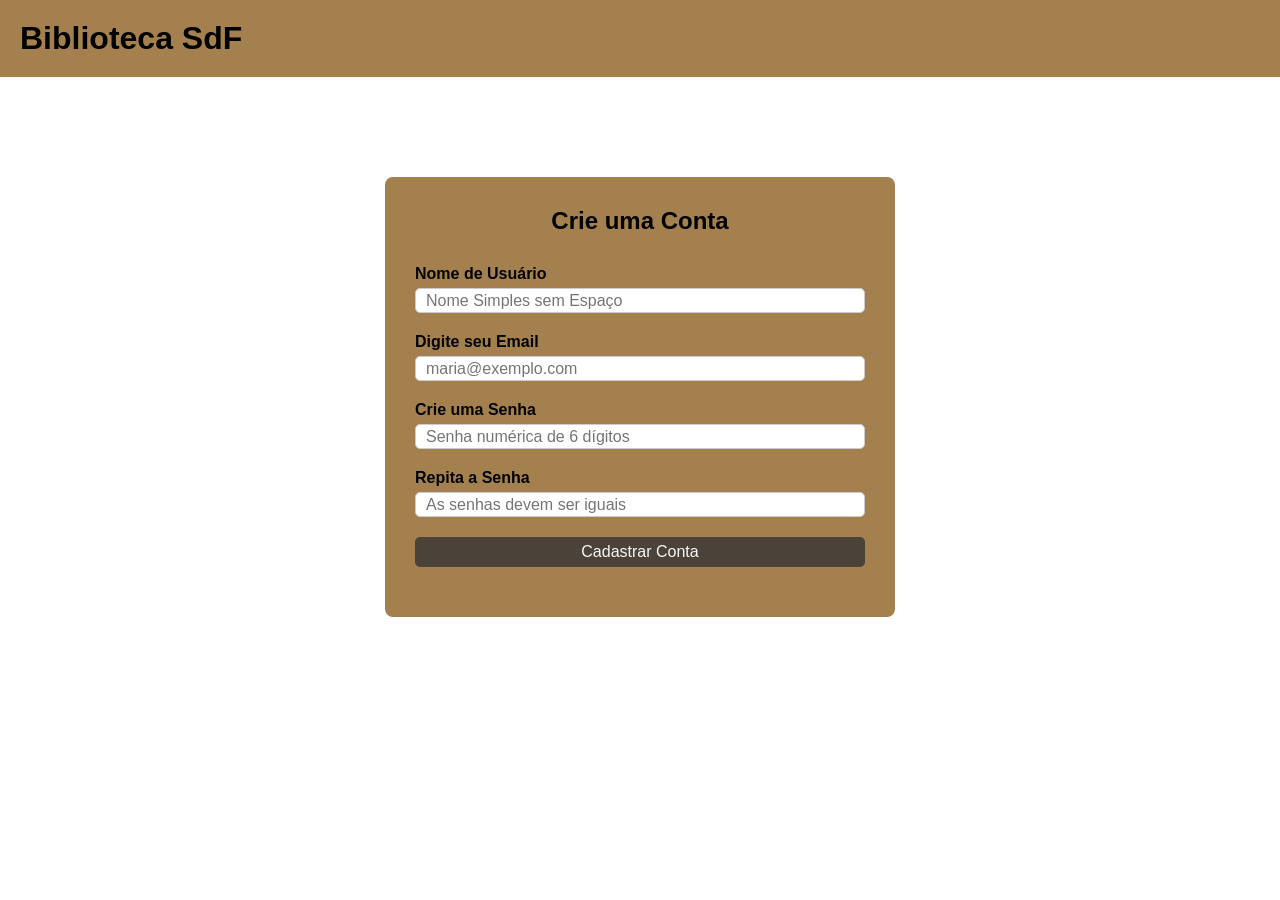
==== cadastro.html @ 51b6b4fc "Add files via upload" ====
<!DOCTYPE html>
<html lang="pt-br">
<head>
    <meta charset="UTF-8">
    <meta name="viewport" content="width=device-width, initial-scale=1.0">
    <link rel="stylesheet" href="./styles.css">
    <title>Cadastrar Usuário</title>
</head>
<body>
    <header>
        <h1>Biblioteca SdF</h1>
    </header>
    <main>
        <form class="cadastrar-usuario" novalidate>

            <h2>Crie uma Conta</h2>

            <div class="card-usuario">
                <label for="nome-usuario">Nome de Usuário</label>
                <input type="text" id="nome-usuario" required placeholder="Nome Simples sem Espaço">
            </div>

            <div class="card-usuario">
                <label for="email-usuario">Digite seu Email</label>
                <input type="email" id="email-usuario" required placeholder="maria@exemplo.com">
            </div>

            <div class="card-usuario">
                <label for="senha-usuario">Crie uma Senha</label>
                <input type="password" maxlength="6" id="senha-usuario" required placeholder="Senha numérica de 6 dígitos">
            </div>

            <div class="card-usuario">
                <label for="repete-senha">Repita a Senha</label>
                <input type="password" id="repete-senha" maxlength="6" placeholder="As senhas devem ser iguais" required>
            </div>

            <a href="./login.html"><button type="submit" class="btn-conta">Cadastrar Conta</button></a>
            <small class="mensagem"></small>
        </form>

    </main>

</body>
<script src="./script.js"></script>
</html>
---- styles.css ----
* {
    margin: 0;
    padding: 0;
    box-sizing: border-box;
    font-family: Arial, Helvetica, sans-serif;
}

#loginForm{
    max-width: 400px;
    margin: 100px auto;
    padding: 30px;
    background-color: rgb(165, 128, 79);
    border-radius: 8px;
    gap : 20px;
    display: flex;
    flex-direction: column;
}

.btns-container{
    display: flex;
    justify-content: space-around;
}

#loginForm h2 {
    text-align: center;
    margin-bottom: 30px;
    font-weight: bold;
}

#loginForm input {
    width: 100%;
    height: 25px;
    border-radius: 5px;
    padding: 10px;
    border: 1px solid #ccc;
    font-size: 16px;
}

#loginForm label {
    margin-bottom: 5px;
    font-weight: bold;
}

#btn-login {
    width: 170px;
    height: 30px;
    background-color: rgb(75, 67, 58);
    color: whitesmoke;
    border: none;
    border-radius: 5px;
    font-size: 16px;
    cursor: pointer;
}

#btn-login:hover {
    background-color: rgb(60, 50, 40);
}

#btn-conectar{
    width: 170px;
    height: 30px;
    background-color: transparent;
    color: black;
    border: none;
    border-radius: 5px;
    font-size: 16px;
    cursor: pointer;
}

#btn-conectar:hover {
    background-color: rgb(170, 127, 71);
    color: whitesmoke;
}

.cartao{
    background-color: bisque;
    color: black;

}

.cartao-escuro {
    background-color: rgb(75, 67, 58);
    color: whitesmoke;
}

header {
    display: flex;
    justify-content: space-between;
    margin-bottom: 20px;
    background-color: rgb(165, 128, 79);
    padding: 20px;
    position: relative;
    z-index: 0;
}
header li {
    font-weight: bold;
}

#cabecalho {
    display: flex;
    list-style: none;
    align-items: center;
    gap: 50px;
    margin-right: 20px;
}

#input-busca {
    width: 400px;
    height: 30px;
    border-radius: 20px;
    padding: 10px;
}

.escondido {
    visibility: hidden;
    opacity: 0;
    height: 0;
}

.visivel {
    visibility: visible;
    opacity: 1;
    height: auto;
}

#svg-busca {
    background-color: black;
    mask-image: url(./svg/busca.svg);
    -webkit-mask-image: url(./svg/busca.svg);
    mask-size: contain;
    -webkit-mask-size: contain;
    mask-repeat: no-repeat;
    -webkit-mask-repeat: no-repeat;
    width: 30px;
    height: 30px;
    cursor: pointer;
}

.grupo-livro {
    display: flex;
    flex-direction: column;
    align-items: center;
    gap: 20px;
}

#cadastro-livro{
    position: absolute;
    z-index: 1;
    padding: 10px;
    max-width: 200px;
    border-radius: 5px;
    background-color: rgb(168, 143, 111);
    margin-top: 40px;
}

#adicionar-livro, #gerenciar-conta, #emprestimos{
    cursor: pointer;
}

.card-livro {
    margin-bottom: 10px;
    display: flex;
    flex-direction: column;
    align-items: center;
}

.card-livro input{
    border-radius: 5px;
    padding: 1px;
}

#btn-add-livro{
    width: 100%;
    height: 25px;
    border-radius: 5px;
}

#capa-do-livro {
    display: none;
}

#label-capa {
    cursor: pointer;
}

.grupo-usuario {
    display: flex;
    flex-direction: column;
    align-items: center;
    gap: 20px;
}

#h2-lista {
    margin: 50px 30px;
    font-weight: bold;
}

.cadastrar-usuario {
    width: 510px;
    margin: 100px auto;
    align-self: center;
    background-color: rgb(165, 128, 79);
    padding: 30px;
    gap: 30px;
    border-radius: 8px;
    overflow: hidden;
}

.card-usuario {
    margin-bottom: 20px;
    display: flex;
    flex-direction: column;
}

.cadastrar-usuario h2 {
    text-align: center;
    margin-bottom: 30px;
    font-weight: bold;
}

.cadastrar-usuario input {
    width: 100%;
    height: 25px;
    border-radius: 5px;
    padding: 10px;
    padding: 10px;
    border: 1px solid #ccc;
    font-size: 16px;
}

.cadastrar-usuario label {
    margin-bottom: 5px;
    font-weight: bold;
}

.btn-conta {
    width: 100%;
    height: 30px;
    background-color: rgb(75, 67, 58);
    color: whitesmoke;
    border: none;
    border-radius: 5px;
    font-size: 16px;
    cursor: pointer;
}

.mensagem {
    margin-top: 8px;
    min-height: 12px;
    font-weight: bold;
    display: block;
    text-align: center;
}

.mensagem.sucesso {
    color: green;
}

.mensagem.erro {
    color: red;
}

.lista-livros {
    display: grid;
    grid-template-columns: repeat(4, 1fr);
    gap: 20px;
    margin-left: 20px;
    list-style: none;
}

.lista-livros li {
    background-color: rgb(158, 126, 83);
    padding: 10px;
    border-radius: 5px;
    display: flex;
    flex-direction: column;
    align-items: center;
    gap: 10px;
    width: 250px;
}
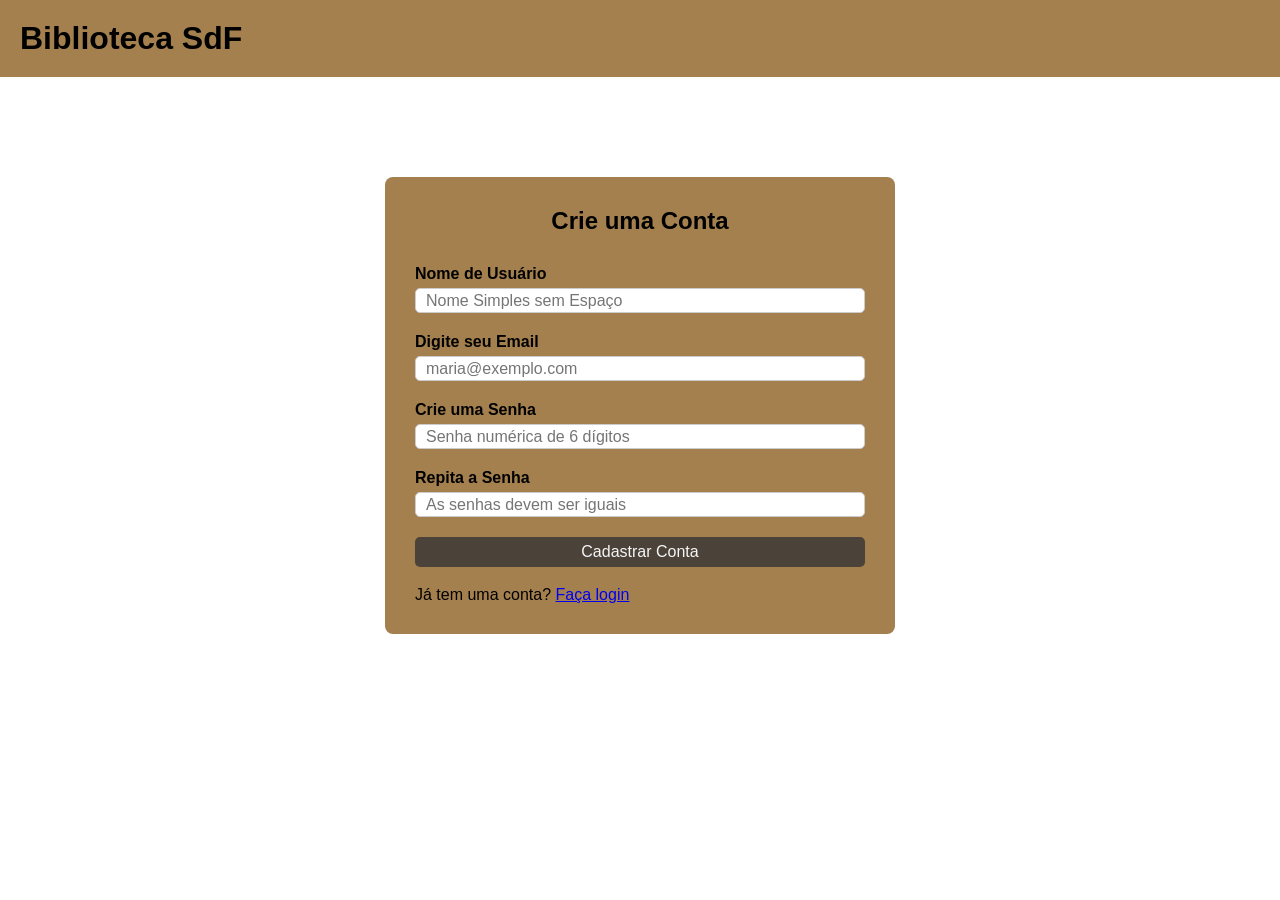
==== commit a4c370c4: "Add files via upload" ====
--- a/cadastro.html
+++ b/cadastro.html
@@ -1,46 +1,68 @@
-<!DOCTYPE html>
+<!doctype html>
 <html lang="pt-br">
-<head>
-    <meta charset="UTF-8">
-    <meta name="viewport" content="width=device-width, initial-scale=1.0">
-    <link rel="stylesheet" href="./styles.css">
+  <head>
+    <meta charset="UTF-8" />
+    <meta name="viewport" content="width=device-width, initial-scale=1.0" />
+    <link rel="stylesheet" href="./styles.css" />
     <title>Cadastrar Usuário</title>
-</head>
-<body>
+  </head>
+  <body>
     <header>
-        <h1>Biblioteca SdF</h1>
+      <h1>Biblioteca SdF</h1>
     </header>
     <main>
-        <form class="cadastrar-usuario" novalidate>
+      <form class="cadastrar-usuario" novalidate>
+        <h2>Crie uma Conta</h2>
 
-            <h2>Crie uma Conta</h2>
+        <div class="card-usuario">
+          <label for="nome-usuario">Nome de Usuário</label>
+          <input
+            type="text"
+            id="nome-usuario"
+            required
+            placeholder="Nome Simples sem Espaço"
+          />
+        </div>
 
-            <div class="card-usuario">
-                <label for="nome-usuario">Nome de Usuário</label>
-                <input type="text" id="nome-usuario" required placeholder="Nome Simples sem Espaço">
-            </div>
+        <div class="card-usuario">
+          <label for="email-usuario">Digite seu Email</label>
+          <input
+            type="email"
+            id="email-usuario"
+            required
+            placeholder="maria@exemplo.com"
+          />
+        </div>
 
-            <div class="card-usuario">
-                <label for="email-usuario">Digite seu Email</label>
-                <input type="email" id="email-usuario" required placeholder="maria@exemplo.com">
-            </div>
+        <div class="card-usuario">
+          <label for="senha-usuario">Crie uma Senha</label>
+          <input
+            type="password"
+            maxlength="6"
+            id="senha-usuario"
+            required
+            placeholder="Senha numérica de 6 dígitos"
+          />
+        </div>
 
-            <div class="card-usuario">
-                <label for="senha-usuario">Crie uma Senha</label>
-                <input type="password" maxlength="6" id="senha-usuario" required placeholder="Senha numérica de 6 dígitos">
-            </div>
+        <div class="card-usuario">
+          <label for="repete-senha">Repita a Senha</label>
+          <input
+            type="password"
+            id="repete-senha"
+            maxlength="6"
+            placeholder="As senhas devem ser iguais"
+            required
+          />
+        </div>
 
-            <div class="card-usuario">
-                <label for="repete-senha">Repita a Senha</label>
-                <input type="password" id="repete-senha" maxlength="6" placeholder="As senhas devem ser iguais" required>
-            </div>
-
-            <a href="./login.html"><button type="submit" class="btn-conta">Cadastrar Conta</button></a>
-            <small class="mensagem"></small>
-        </form>
-
+        <a href="login.html"
+          ><button type="submit" class="btn-conta">Cadastrar Conta</button></a
+        >
+        <small class="mensagem"></small>
+        <p>Já tem uma conta? <a href="login.html">Faça login</a></p>
+      </form>
     </main>
-
-</body>
-<script src="./script.js"></script>
-</html>+  </body>
+  <script src="./script.js"></script>
+</html>
--- a/styles.css
+++ b/styles.css
@@ -5,8 +5,9 @@
     font-family: Arial, Helvetica, sans-serif;
 }
 
-#loginForm{
+#login-form{
     max-width: 400px;
+    height: 370px;
     margin: 100px auto;
     padding: 30px;
     background-color: rgb(165, 128, 79);
@@ -21,13 +22,13 @@
     justify-content: space-around;
 }
 
-#loginForm h2 {
+#login-form h2 {
     text-align: center;
     margin-bottom: 30px;
     font-weight: bold;
 }
 
-#loginForm input {
+#login-form input {
     width: 100%;
     height: 25px;
     border-radius: 5px;
@@ -36,7 +37,7 @@
     font-size: 16px;
 }
 
-#loginForm label {
+#login-form label {
     margin-bottom: 5px;
     font-weight: bold;
 }
@@ -136,14 +137,14 @@
     cursor: pointer;
 }
 
-.grupo-livro {
+.grupo-livro, .grupo-usuario {
     display: flex;
     flex-direction: column;
     align-items: center;
     gap: 20px;
 }
 
-#cadastro-livro{
+#cadastro-livro, #usuario-info {
     position: absolute;
     z-index: 1;
     padding: 10px;
@@ -157,6 +158,10 @@
     cursor: pointer;
 }
 
+#adicionar-livro:hover, #gerenciar-conta:hover, #emprestimos:hover {
+    color: whitesmoke;
+}
+
 .card-livro {
     margin-bottom: 10px;
     display: flex;
@@ -173,6 +178,16 @@
     width: 100%;
     height: 25px;
     border-radius: 5px;
+    background-color: rgb(75, 67, 58);
+    color: whitesmoke;
+    border: none;
+    font-size: 16px;
+    cursor: pointer;
+}
+
+#btn-add-livro:hover {
+    background-color: rgb(56, 197, 56);
+    transform: scale(1.05);
 }
 
 #capa-do-livro {
@@ -183,11 +198,27 @@
     cursor: pointer;
 }
 
-.grupo-usuario {
-    display: flex;
-    flex-direction: column;
-    align-items: center;
-    gap: 20px;
+#usuario-info {
+    display: flex;
+    flex-direction: column;
+    align-items: center;
+    gap: 10px;
+}
+
+#usuario-info button {
+    width: 100%;
+    height: 30px;
+    background-color: rgb(75, 67, 58);
+    color: whitesmoke;
+    border: none;
+    border-radius: 5px;
+    font-size: 16px;
+    cursor: pointer;
+}
+
+#usuario-info button:hover {
+    background-color: rgb(146, 29, 29);
+    transform: scale(1.05);
 }
 
 #h2-lista {
@@ -244,19 +275,19 @@
     cursor: pointer;
 }
 
-.mensagem {
-    margin-top: 8px;
+.mensagem{
+    margin-top: 7px;
     min-height: 12px;
     font-weight: bold;
     display: block;
     text-align: center;
 }
 
-.mensagem.sucesso {
+.mensagem.sucesso{
     color: green;
 }
 
-.mensagem.erro {
+.mensagem.erro{
     color: red;
 }
 
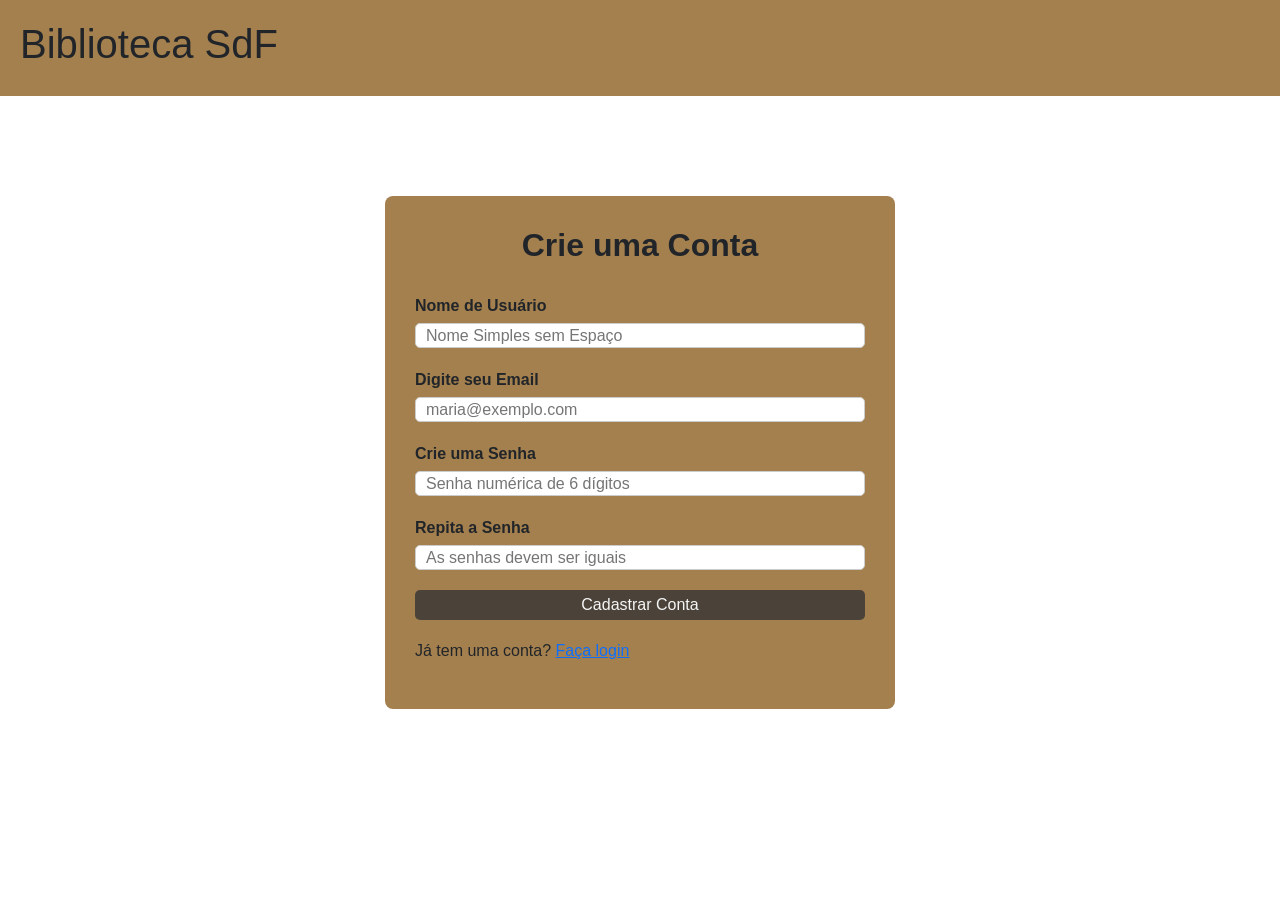
==== commit b919367e: "Add files via upload" ====
--- a/cadastro.html
+++ b/cadastro.html
@@ -4,6 +4,10 @@
     <meta charset="UTF-8" />
     <meta name="viewport" content="width=device-width, initial-scale=1.0" />
     <link rel="stylesheet" href="./styles.css" />
+    <link
+      rel="stylesheet"
+      href="https://cdn.jsdelivr.net/npm/bootstrap@5.3.0/dist/css/bootstrap.min.css"
+    />
     <title>Cadastrar Usuário</title>
   </head>
   <body>
@@ -64,5 +68,6 @@
       </form>
     </main>
   </body>
+  <script src="https://cdn.jsdelivr.net/npm/bootstrap@5.3.0/dist/js/bootstrap.bundle.min.js"></script>
   <script src="./script.js"></script>
 </html>
--- a/styles.css
+++ b/styles.css
@@ -76,7 +76,6 @@
 .cartao{
     background-color: bisque;
     color: black;
-
 }
 
 .cartao-escuro {
@@ -91,7 +90,7 @@
     background-color: rgb(165, 128, 79);
     padding: 20px;
     position: relative;
-    z-index: 0;
+    z-index: 2;
 }
 header li {
     font-weight: bold;
@@ -110,6 +109,26 @@
     height: 30px;
     border-radius: 20px;
     padding: 10px;
+}
+
+/* Estado Inicial (substitui o .escondido) */
+.animacao-suave {
+    display: grid;
+    grid-template-rows: 0fr; /* "Altura" zero */
+    transition: grid-template-rows 0.3s ease, opacity 0.3s ease;
+    opacity: 0;
+    overflow: hidden;
+}
+
+/* Estado Aberto (substitui o .visivel) */
+.animacao-suave.aberto {
+    grid-template-rows: 1fr; /* Abre exatamente o tamanho do conteúdo */
+    opacity: 1;
+}
+
+/* O conteúdo dentro do grid PRECISA disso para a animação funcionar */
+.conteudo-interno {
+    min-height: 0;
 }
 
 .escondido {
@@ -137,21 +156,61 @@
     cursor: pointer;
 }
 
-.grupo-livro, .grupo-usuario {
+#container-busca {
+    /* Estado inicial: encolhido na direita */
+    display: flex;
+    opacity: 0;
+    transform: scaleX(0); 
+    transform-origin: right; 
+    transition: transform 0.4s ease, opacity 0.4s ease;
+    
+    /* Garante que o input não mude de tamanho enquanto o pai expande */
+    overflow: hidden; 
+}
+
+#container-busca.aberto {
+    opacity: 1;
+    transform: scaleX(1); /* Expande para o tamanho original */
+}
+
+.input-busca {
+    /* O tamanho que você quer que o input tenha quando aberto */
+    width: 250px; 
+    padding: 8px;
+    border-radius: 20px;
+    border: 1px solid #ccc;
+}
+
+
+.grupo-livro, .grupo-usuario, .grupo-emprestimo {
     display: flex;
     flex-direction: column;
     align-items: center;
     gap: 20px;
 }
 
-#cadastro-livro, #usuario-info {
+#cadastro-livro, #usuario-info, #lista-emprestimos {
     position: absolute;
-    z-index: 1;
+    z-index: 1000;
     padding: 10px;
     max-width: 200px;
     border-radius: 5px;
     background-color: rgb(168, 143, 111);
-    margin-top: 40px;
+    margin-top: 35px;
+}
+
+#lista-emprestimos {
+    max-width: fit-content;
+}
+
+#lista-emprestimos small {
+    font-style: italic;
+    color: rgb(46, 46, 46);
+    
+}
+
+#usuario-info {
+    max-width: fit-content
 }
 
 #adicionar-livro, #gerenciar-conta, #emprestimos{
@@ -188,6 +247,50 @@
 #btn-add-livro:hover {
     background-color: rgb(56, 197, 56);
     transform: scale(1.05);
+}
+
+.btn-emprestar{
+    padding: 3px;
+    border-radius: 5px;
+    height: 25px;
+    cursor: pointer;
+    background-color: rgb(20, 214, 214);
+    color: whitesmoke;
+    transition: background-color 0.3s, opacity 0.3s;
+}
+
+.btn-emprestar:disabled {
+    background-color: #ccc;
+    cursor: not-allowed;
+    opacity: 0.6;
+}
+
+
+.btn-emprestar:hover{
+    color: rgb(20, 214, 214);
+    background-color: whitesmoke;
+    transform: scale(1.05);
+}
+
+.btn-emprestar:disabled:hover{
+    color: #f5f5f5;
+    background-color: #cccccc;
+}
+
+.btn-devolver{
+    padding: 3px;
+    border-radius: 5px;
+    height: 25px;
+    cursor: pointer;
+    width: 100%;
+    background-color: rgb(75, 67, 58);
+    color: whitesmoke;
+}
+
+.btn-devolver:hover{
+    background-color: yellow;
+    transform: scale(1.05);
+    color: black;
 }
 
 #capa-do-livro {
@@ -281,6 +384,7 @@
     font-weight: bold;
     display: block;
     text-align: center;
+    transition: opacity 0.3s;
 }
 
 .mensagem.sucesso{
@@ -308,4 +412,40 @@
     align-items: center;
     gap: 10px;
     width: 250px;
-}+    text-align: center;
+    position: relative;
+    z-index: 1;
+    transition: transform 0.3s ease, box-shadow 0.3s ease;
+}
+
+.lista-livros li:hover{
+    transform: translateY(-5px); 
+    box-shadow: 0 10px 20px rgba(0, 0, 0, 0.5);
+}
+
+#acervo-livros li, #livros-emprestados li {
+    opacity: 0; /* Começa invisível */
+    animation: aparecer 0.5s forwards; /* Executa a animação ao ser criado */
+    transition: all 0.3s ease;
+}
+
+/* Animação de entrada */
+@keyframes aparecer {
+    to {
+        opacity: 1;
+    }
+}
+
+#acervo-livros {
+    min-height: 400px;
+}
+
+#livros-emprestados li{
+    display: flex;
+    flex-direction: column;
+    align-items: center;
+    text-align: center;
+    justify-content: space-between;
+    gap: 5px;
+
+} 
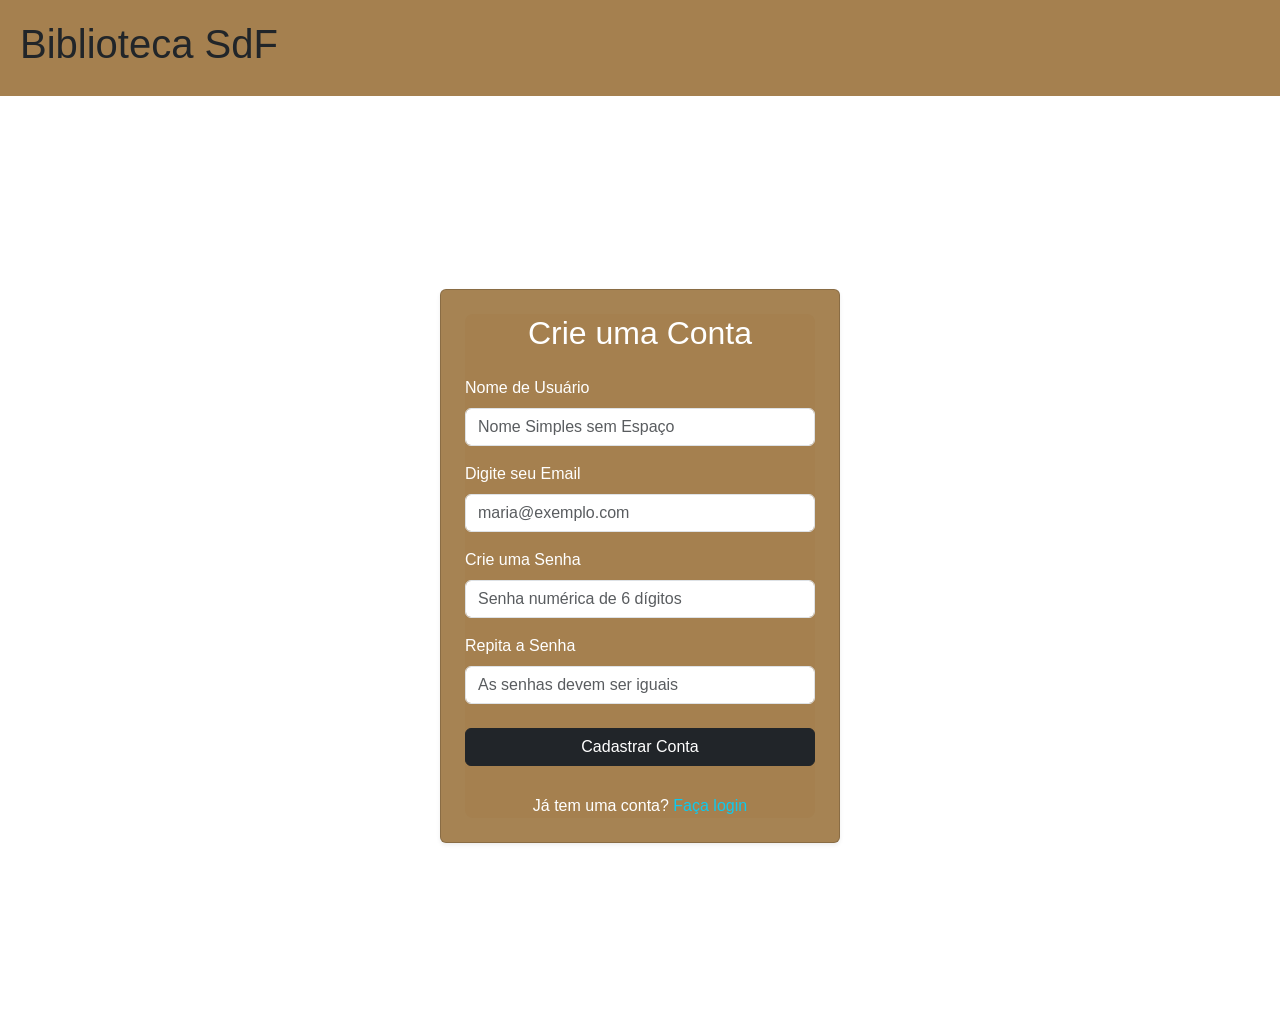
==== commit efe97f3d: "consertei o header no mobile" ====
--- a/cadastro.html
+++ b/cadastro.html
@@ -15,57 +15,78 @@
       <h1>Biblioteca SdF</h1>
     </header>
     <main>
-      <form class="cadastrar-usuario" novalidate>
-        <h2>Crie uma Conta</h2>
+      <!-- Container para centralizar e dar o aspecto de "card" da imagem -->
+<div class="container d-flex justify-content-center align-items-center vh-100">
+  <div class="card p-4 shadow-sm" style="max-width: 400px; width: 100%; background-color: #a68353; color: white;">
+    
+    <form class="cadastrar-usuario" novalidate>
+      <h2 class="text-center mb-4">Crie uma Conta</h2>
 
-        <div class="card-usuario">
-          <label for="nome-usuario">Nome de Usuário</label>
-          <input
-            type="text"
-            id="nome-usuario"
-            required
-            placeholder="Nome Simples sem Espaço"
-          />
-        </div>
+      <!-- Nome de Usuário -->
+      <div class="mb-3">
+        <label for="nome-usuario" class="form-label">Nome de Usuário</label>
+        <input
+          type="text"
+          class="form-control"
+          id="nome-usuario"
+          required
+          placeholder="Nome Simples sem Espaço"
+        />
+      </div>
 
-        <div class="card-usuario">
-          <label for="email-usuario">Digite seu Email</label>
-          <input
-            type="email"
-            id="email-usuario"
-            required
-            placeholder="maria@exemplo.com"
-          />
-        </div>
+      <!-- Email -->
+      <div class="mb-3">
+        <label for="email-usuario" class="form-label">Digite seu Email</label>
+        <input
+          type="email"
+          class="form-control"
+          id="email-usuario"
+          required
+          placeholder="maria@exemplo.com"
+        />
+      </div>
 
-        <div class="card-usuario">
-          <label for="senha-usuario">Crie uma Senha</label>
-          <input
-            type="password"
-            maxlength="6"
-            id="senha-usuario"
-            required
-            placeholder="Senha numérica de 6 dígitos"
-          />
-        </div>
+      <!-- Senha -->
+      <div class="mb-3">
+        <label for="senha-usuario" class="form-label">Crie uma Senha</label>
+        <input
+          type="password"
+          class="form-control"
+          maxlength="6"
+          id="senha-usuario"
+          required
+          placeholder="Senha numérica de 6 dígitos"
+        />
+      </div>
 
-        <div class="card-usuario">
-          <label for="repete-senha">Repita a Senha</label>
-          <input
-            type="password"
-            id="repete-senha"
-            maxlength="6"
-            placeholder="As senhas devem ser iguais"
-            required
-          />
-        </div>
+      <!-- Repetir Senha -->
+      <div class="mb-4">
+        <label for="repete-senha" class="form-label">Repita a Senha</label>
+        <input
+          type="password"
+          class="form-control"
+          id="repete-senha"
+          maxlength="6"
+          placeholder="As senhas devem ser iguais"
+          required
+        />
+      </div>
 
-        <a href="login.html"
-          ><button type="submit" class="btn-conta">Cadastrar Conta</button></a
-        >
-        <small class="mensagem"></small>
-        <p>Já tem uma conta? <a href="login.html">Faça login</a></p>
-      </form>
+      <!-- Botão de Cadastro -->
+      <div class="d-grid mb-3">
+        <button type="submit" class="btn btn-dark">Cadastrar Conta</button>
+      </div>
+
+      <small class="mensagem d-block text-center"></small>
+      
+      <p class="text-center mb-0">
+        Já tem uma conta? <a href="login.html" class="text-info text-decoration-none">Faça login</a>
+      </p>
+    </form>
+
+  </div>
+</div>
+
     </main>
   </body>
   <script src="https://cdn.jsdelivr.net/npm/bootstrap@5.3.0/dist/js/bootstrap.bundle.min.js"></script>
--- a/styles.css
+++ b/styles.css
@@ -6,8 +6,8 @@
 }
 
 #login-form{
-    max-width: 400px;
-    height: 370px;
+    max-width: 450px;
+    height: 400px;
     margin: 100px auto;
     padding: 30px;
     background-color: rgb(165, 128, 79);
@@ -78,14 +78,7 @@
     color: black;
 }
 
-.cartao-escuro {
-    background-color: rgb(75, 67, 58);
-    color: whitesmoke;
-}
-
 header {
-    display: flex;
-    justify-content: space-between;
     margin-bottom: 20px;
     background-color: rgb(165, 128, 79);
     padding: 20px;
@@ -101,7 +94,6 @@
     list-style: none;
     align-items: center;
     gap: 50px;
-    margin-right: 20px;
 }
 
 #input-busca {
@@ -118,29 +110,19 @@
     transition: grid-template-rows 0.3s ease, opacity 0.3s ease;
     opacity: 0;
     overflow: hidden;
+    pointer-events: none;
 }
 
 /* Estado Aberto (substitui o .visivel) */
 .animacao-suave.aberto {
     grid-template-rows: 1fr; /* Abre exatamente o tamanho do conteúdo */
     opacity: 1;
+    pointer-events: auto;
 }
 
 /* O conteúdo dentro do grid PRECISA disso para a animação funcionar */
 .conteudo-interno {
     min-height: 0;
-}
-
-.escondido {
-    visibility: hidden;
-    opacity: 0;
-    height: 0;
-}
-
-.visivel {
-    visibility: visible;
-    opacity: 1;
-    height: auto;
 }
 
 #svg-busca {
@@ -199,25 +181,21 @@
     margin-top: 35px;
 }
 
-#lista-emprestimos {
+/* #lista-emprestimos {
     max-width: fit-content;
-}
+} */
 
 #lista-emprestimos small {
     font-style: italic;
     color: rgb(46, 46, 46);
-    
-}
-
-#usuario-info {
+}
+
+/* #usuario-info {
     max-width: fit-content
-}
+} */
 
 #adicionar-livro, #gerenciar-conta, #emprestimos{
     cursor: pointer;
-}
-
-#adicionar-livro:hover, #gerenciar-conta:hover, #emprestimos:hover {
     color: whitesmoke;
 }
 
@@ -254,12 +232,12 @@
     border-radius: 5px;
     height: 25px;
     cursor: pointer;
-    background-color: rgb(20, 214, 214);
-    color: whitesmoke;
-    transition: background-color 0.3s, opacity 0.3s;
-}
-
-.btn-emprestar:disabled {
+    background-color: rgb(20, 214, 214) !important;
+    color: whitesmoke !important;
+    transition: background-color 0.3s, opacity 0.3s !important;
+}
+
+.btn-emprestar:disabled{
     background-color: #ccc;
     cursor: not-allowed;
     opacity: 0.6;
@@ -267,9 +245,9 @@
 
 
 .btn-emprestar:hover{
-    color: rgb(20, 214, 214);
-    background-color: whitesmoke;
-    transform: scale(1.05);
+    color: rgb(20, 214, 214) !important;
+    background-color: whitesmoke !important;
+    transform: scale(1.05) !important;
 }
 
 .btn-emprestar:disabled:hover{
@@ -283,14 +261,14 @@
     height: 25px;
     cursor: pointer;
     width: 100%;
-    background-color: rgb(75, 67, 58);
-    color: whitesmoke;
+    background-color: rgb(75, 67, 58) !important;
+    color: whitesmoke !important;
 }
 
 .btn-devolver:hover{
-    background-color: yellow;
-    transform: scale(1.05);
-    color: black;
+    background-color: yellow !important;
+    transform: scale(1.05) !important;
+    color: black !important;
 }
 
 #capa-do-livro {
@@ -330,12 +308,7 @@
 }
 
 .cadastrar-usuario {
-    width: 510px;
-    margin: 100px auto;
-    align-self: center;
     background-color: rgb(165, 128, 79);
-    padding: 30px;
-    gap: 30px;
     border-radius: 8px;
     overflow: hidden;
 }
@@ -344,27 +317,6 @@
     margin-bottom: 20px;
     display: flex;
     flex-direction: column;
-}
-
-.cadastrar-usuario h2 {
-    text-align: center;
-    margin-bottom: 30px;
-    font-weight: bold;
-}
-
-.cadastrar-usuario input {
-    width: 100%;
-    height: 25px;
-    border-radius: 5px;
-    padding: 10px;
-    padding: 10px;
-    border: 1px solid #ccc;
-    font-size: 16px;
-}
-
-.cadastrar-usuario label {
-    margin-bottom: 5px;
-    font-weight: bold;
 }
 
 .btn-conta {
@@ -396,23 +348,17 @@
 }
 
 .lista-livros {
-    display: grid;
-    grid-template-columns: repeat(4, 1fr);
     gap: 20px;
     margin-left: 20px;
     list-style: none;
 }
 
 .lista-livros li {
-    background-color: rgb(158, 126, 83);
+    background-color: #A0885D;
     padding: 10px;
     border-radius: 5px;
-    display: flex;
-    flex-direction: column;
-    align-items: center;
     gap: 10px;
     width: 250px;
-    text-align: center;
     position: relative;
     z-index: 1;
     transition: transform 0.3s ease, box-shadow 0.3s ease;
@@ -427,6 +373,23 @@
     opacity: 0; /* Começa invisível */
     animation: aparecer 0.5s forwards; /* Executa a animação ao ser criado */
     transition: all 0.3s ease;
+    animation: deslizarEntrada 0.4s ease-out forwards;
+    list-style: none;
+    margin-bottom: 10px;
+    padding: 15px;
+    border: 1px solid #ddd;
+    border-radius: 8px;
+}
+
+@keyframes deslizarEntrada {
+    from {
+        opacity: 0;
+        transform: translateY(20px); /* Começa 20px abaixo */
+    }
+    to {
+        opacity: 1;
+        transform: translateY(0); /* Termina no lugar certo */
+    }
 }
 
 /* Animação de entrada */
@@ -448,4 +411,35 @@
     justify-content: space-between;
     gap: 5px;
 
-} +}
+
+
+#usuario-info.card, 
+#lista-emprestimos.card,
+#cadastro-livro.animacao-suave {
+    display: none; 
+}
+
+#usuario-info.card.aberto, 
+#lista-emprestimos.card.aberto,
+#cadastro-livro.animacao-suave.aberto {
+    display: flex;
+}
+
+
+@media (max-width: 991px) {
+    #cadastro-livro, #usuario-info, #lista-emprestimos {
+        position: relative; /* Muda de absolute para relative */
+        margin-top: 10px;
+        max-width: 100%;    /* Ocupa a largura disponível no menu lateral */
+        z-index: 10;
+    }
+
+    #cabecalho {
+        gap: 20px; /* Reduz o espaço entre os itens no mobile */
+    }
+
+    #input-busca{
+        margin-top: 10px;
+    }
+}
